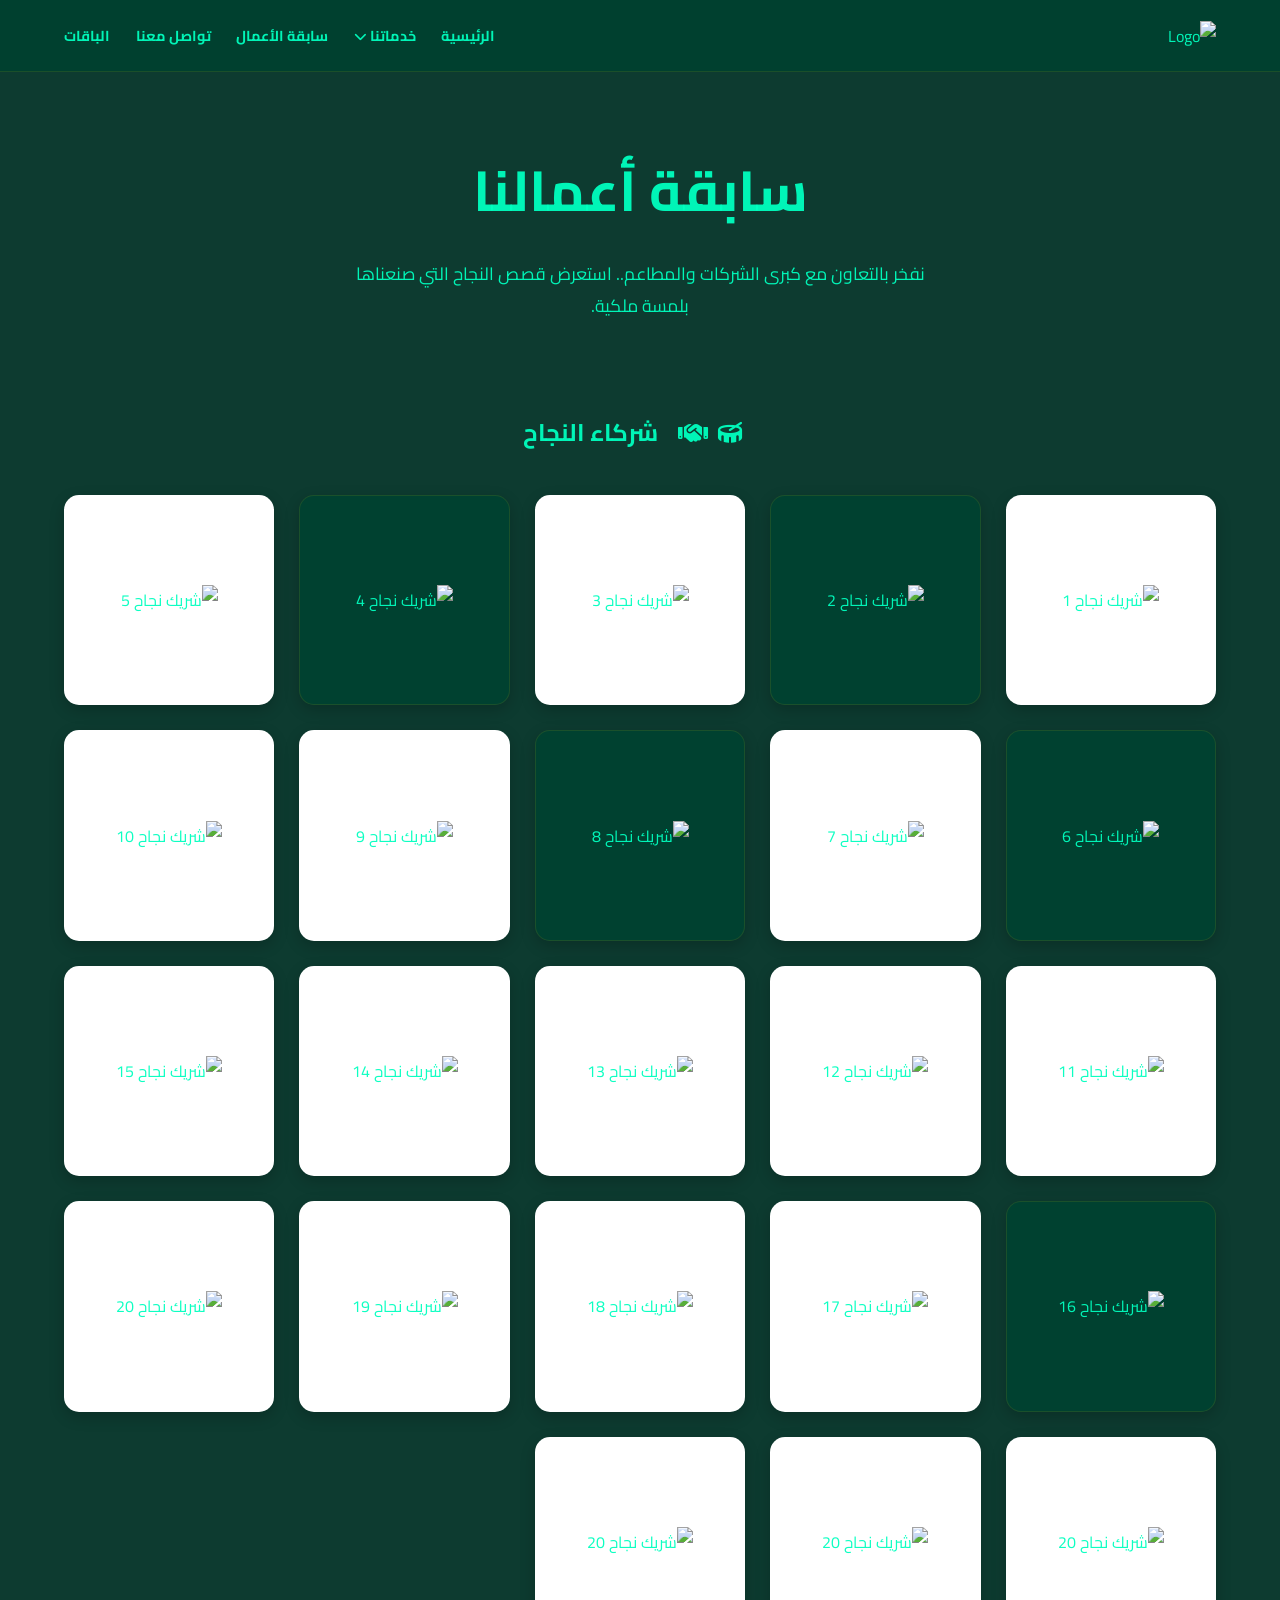
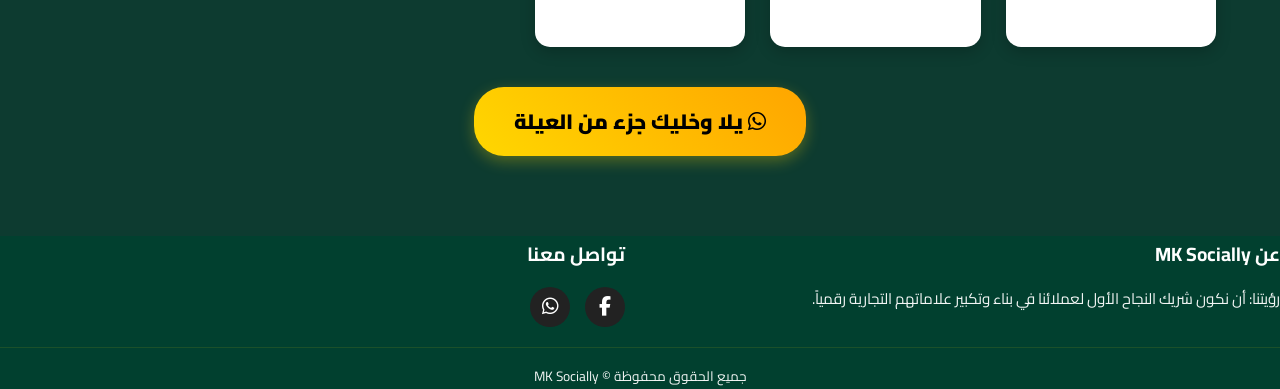
==== html/previous_work.html @ 529ecf09 "up" ====
<!DOCTYPE html>
<html lang="ar" dir="rtl">
<head>
    <meta charset="UTF-8">
    <meta name="viewport" content="width=device-width, initial-scale=1.0">
    <title>سابقة الأعمال | MK Socially</title>
    <link href="https://fonts.googleapis.com/css2?family=Cairo:wght@400;700;900&display=swap" rel="stylesheet">
    <link rel="stylesheet" href="https://cdnjs.cloudflare.com/ajax/libs/font-awesome/6.4.0/css/all.min.css">
    <link rel="stylesheet" href="../css/css.css">
    <link rel="manifest" href="../manifest.json">
<meta name="theme-color" content="#FFD700">
</head>
<body>
    <header>
        <div class="logo"><img src="../img/logo.png" alt="Logo"></div>
        <div class="menu-toggle" id="mobile-menu"><span class="menu-text">القائمة</span><div class="bars-container"><span class="bar"></span><span class="bar"></span><span class="bar"></span></div></div>
        <nav><ul class="nav-list">
            <li><a href="../index.html">الرئيسية</a></li>
            <li class="dropdown"><a href="#" class="nav-item-with-arrow">خدماتنا <i class="fas fa-chevron-down" style="font-size:0.8rem;"></i></a>
                <ul class="dropdown-menu"><li><a href="social_media.html">سوشيال ميديا</a></li><li><a href="prints.html">المطبوعات</a></li></ul>
            </li>
            <li><a href="previous_work.html">سابقة الأعمال</a></li>
            <li><a href="contact.html">تواصل معنا</a></li>
            <li><a href="Packages.html" style="color: var(--primary-gold);">الباقات</a></li>
        </ul></nav>
    </header>

    <nav class="mobile-nav-under-header">
        <a href="../index.html" class="nav-item"><i class="fas fa-home"></i><span>الرئيسية</span></a>
        <div class="nav-item services-trigger"><i class="fas fa-bullhorn"></i><span>خدماتنا</span>
            <div class="mobile-services-popup"><a href="social_media.html">سوشيال ميديا</a><a href="prints.html">مطبوعات</a></div>
        </div>
        <a href="previous_work.html" class="nav-item active"><i class="fas fa-briefcase"></i><span>شركاء النجاح</span></a>
        <a href="contact.html" class="nav-item"><i class="fas fa-envelope"></i><span>تواصل</span></a>
        <a href="Packages.html" class="nav-item"><i class="fas fa-tags"></i><span>الباقات</span></a>
    </nav>

    <main>
        <section class="hero" style="min-height: 40vh; padding-bottom: 0;">
            <div class="hero-content" style="text-align: center; width: 100%;">
                <h1>سابقة <span>أعمالنا</span></h1>
                <p style="max-width: 600px; margin: 0 auto;">نفخر بالتعاون مع كبرى الشركات والمطاعم.. استعرض قصص النجاح التي صنعناها بلمسة ملكية.</p>
            </div>
        </section>

        <section class="work-section" style="margin-top: 50px;">
            <h2 class="section-title">
                <span class="title-icon-anim"><i class="fas fa-drum"></i></span> 
                <i class="fas fa-handshake" style="margin-left: 10px;"></i> 
                شركاء النجاح
            </h2>
            
            <div class="portfolio-gallery">
                <div class="work-item"><img src="../سابقة/1.png" alt="شريك نجاح 1"></div>
                <div class="work-item dark-card"><img src="../سابقة/2.png" alt="شريك نجاح 2"></div>
                <div class="work-item"><img src="../سابقة/3.png" alt="شريك نجاح 3"></div>
                <div class="work-item dark-card"><img src="../سابقة/4.png" alt="شريك نجاح 4"></div>
                <div class="work-item"><img src="../سابقة/5.png" alt="شريك نجاح 5"></div>
                <div class="work-item dark-card"><img src="../سابقة/6.png" alt="شريك نجاح 6"></div>
                <div class="work-item"><img src="../سابقة/7.png" alt="شريك نجاح 7"></div>
                <div class="work-item dark-card"><img src="../سابقة/8.png" alt="شريك نجاح 8"></div>
                <div class="work-item"><img src="../سابقة/9.png" alt="شريك نجاح 9"></div>
                <div class="work-item"><img src="../سابقة/10.png" alt="شريك نجاح 10"></div>
                <div class="work-item"><img src="../سابقة/11.png" alt="شريك نجاح 11"></div>
                <div class="work-item"><img src="../سابقة/12.png" alt="شريك نجاح 12"></div>
                <div class="work-item"><img src="../سابقة/13.png" alt="شريك نجاح 13"></div>
                <div class="work-item"><img src="../سابقة/14.png" alt="شريك نجاح 14"></div>
                <div class="work-item"><img src="../سابقة/15.png" alt="شريك نجاح 15"></div>
                <div class="work-item dark-card"><img src="../سابقة/16.png" alt="شريك نجاح 16"></div>
                <div class="work-item"><img src="../سابقة/17.png" alt="شريك نجاح 17"></div>
                <div class="work-item"><img src="../سابقة/18.png" alt="شريك نجاح 18"></div>
                <div class="work-item"><img src="../سابقة/19.png" alt="شريك نجاح 19"></div>
                <div class="work-item"><img src="../سابقة/20.png" alt="شريك نجاح 20"></div>
                <div class="work-item"><img src="../سابقة/21.png" alt="شريك نجاح 20"></div>
                <div class="work-item"><img src="../سابقة/22.png" alt="شريك نجاح 20"></div>
                <div class="work-item"><img src="../سابقة/23.png" alt="شريك نجاح 20"></div>
            </div>
        </section>

        <section style="text-align: center; padding: 20px 5% 80px;">
            <a href="https://wa.me/201017564052" target="_blank" class="cta-btn" style="font-size: 1.3rem; padding: 15px 40px;">
                <i class="fab fa-whatsapp"></i> يلا وخليك جزء من العيلة
            </a>
        </section>
    </main>

    <footer>
        <div class="footer-container">
            <div class="footer-box"><h3>عن MK Socially</h3><p>رؤيتنا: أن نكون شريك النجاح الأول لعملائنا في بناء وتكبير علاماتهم التجارية رقمياً.</p></div>
            <div class="footer-box"><h3>تواصل معنا</h3>
                <div class="social-icons">
                    <a href="https://www.facebook.com/profile.php?id=100069878845047" target="_blank"><i class="fab fa-facebook-f"></i></a>
                    <a href="https://wa.me/201228516740" target="_blank"><i class="fab fa-whatsapp"></i></a>
                </div>
            </div>
        </div>
        <div class="footer-rights">جميع الحقوق محفوظة © <span>MK Socially</span></div>
    </footer>
    <div class="custom-cursor"></div><div class="custom-cursor-glow"></div>
    <script src="../js/script.js"></script>
</body>
</html>
---- css/css.css ----
/* === الأكواد الأساسية المحدثة === */
* {
    margin: 0; padding: 0; box-sizing: border-box;
    font-family: 'Cairo', sans-serif; scroll-behavior: smooth;
}

:root {
    --bg-color: rgba(0, 49, 37, 0.95); /* أخضر فاتح جداً للخلفية */
    --primary-green: #2d6a4f; /* أخضر داكن للعناصر الأساسية */
    --accent-gold: #FFD700; 
    --text-main: rgba(0, 255, 191, 0.95); /* نصوص داكنة للوضوح */
    --text-muted: rgba(255, 255, 255, 0.95);
    --white: #ffffff;
}
body {
    background-color: var(--bg-color); 
    color: var(--text-main);
}
main { flex: 1; }

/* === الماوس المخصص للمتعة البصرية === */
.custom-cursor { position: fixed; width: 12px; height: 12px; border-radius: 50%; background: var(--primary-gold); pointer-events: none; z-index: 9999; transform: translate(-50%, -50%); transition: width 0.2s, height 0.2s, background-color 0.2s; }
.custom-cursor-glow { position: fixed; width: 40px; height: 40px; border-radius: 50%; border: 2px solid var(--glow-gold); pointer-events: none; z-index: 9998; transform: translate(-50%, -50%); transition: width 0.2s, height 0.2s; }

/* === الهيدر (شريط التنقل) === */
header {
    display: flex; justify-content: space-between; align-items: center;
    padding: 0 5%; height: clamp(60px, 8vh, 80px);
    background: rgba(0, 65, 48, 0.95); backdrop-filter: blur(10px);
    text-decoration-color: rgba(0, 255, 191, 0.95);
    position: fixed; width: 100%; top: 0; z-index: 3000; border-bottom: 1px solid rgba(255, 215, 0, 0.1);
}

.logo img { max-height: clamp(35px, 5vw, 55px); transition: 0.3s ease; filter: drop-shadow(0 0 5px var(--glow-gold)); }
/* تكبير حجم اللوجو */

.nav-list { display: flex; gap: clamp(15px, 2vw, 30px); list-style: none; align-items: center; }
.nav-list li { position: relative; }
.nav-list li a { color: var(--text-light); text-decoration: none; font-weight: 700; font-size: clamp(0.9rem, 1vw, 1rem); transition: 0.3s; padding: 10px 0; display: block; position: relative; }
.nav-list li a::after { content: ''; position: absolute; width: 0; height: 2px; bottom: 0; left: 50%; background-color: var(--primary-gold); transition: 0.3s ease; transform: translateX(-50%); }
.nav-list li a:hover::after { width: 100%; }
.nav-list li a:hover { color: var(--primary-gold); }

/* الـ Dropdown للكمبيوتر */
.dropdown-menu { position: absolute; top: 100%; right: 0; background: #111; border: 1px solid var(--primary-gold); min-width: 200px; display: none; list-style: none; padding: 10px 0; border-radius: 5px; box-shadow: 0 5px 15px rgba(0,0,0,0.5); }
.dropdown:hover .dropdown-menu { display: block; animation: fadeInDropdown 0.3s ease; }
@keyframes fadeInDropdown { from { opacity: 0; transform: translateY(10px); } to { opacity: 1; transform: translateY(0); } }
.dropdown-menu li a { padding: 10px 20px; font-size: 0.9rem; border-bottom: 1px solid rgba(255, 215, 0, 0.1); }
.dropdown-menu li a::after { display: none; }

/* زر الموبايل الجانبي */
.menu-toggle { display: none; align-items: center; gap: 8px; z-index: 3100; cursor: none; }
.menu-text { font-size: 0.85rem; color: var(--primary-gold); font-weight: bold; }
.bars-container { display: flex; flex-direction: column; gap: 4px; }
.bar { width: 22px; height: 2px; background: var(--primary-gold); transition: 0.3s ease-in-out; }
.menu-toggle.active .bar:nth-child(1) { transform: translateY(6px) rotate(45deg); }
.menu-toggle.active .bar:nth-child(2) { opacity: 0; }
.menu-toggle.active .bar:nth-child(3) { transform: translateY(-6px) rotate(-45deg); }

/* === الهيرو سكشن === */
.hero { min-height: 100vh; display: flex; align-items: center; padding: 100px 5% 50px; gap: 40px; }
.hero-content { flex: 1; z-index: 2; }
.hero-content h1 { font-size: clamp(1.8rem, 5vw, 3.5rem); margin-bottom: 15px; }
.hero-content h1 span { color: var(--primary-gold); text-shadow: 0 0 15px var(--glow-gold); }
.hero-content h2 { font-size: clamp(1.1rem, 3vw, 1.8rem); margin-bottom: 20px; color: var(--text-muted); }
.hero-content p { font-size: clamp(0.9rem, 1.5vw, 1.1rem); line-height: 1.8; margin-bottom: 30px; }

.cta-btn { display: inline-block; padding: 12px 35px; background: linear-gradient(45deg, #FFD700, #FFA500); color: #000; text-decoration: none; font-weight: 900; font-size: 1.1rem; border-radius: 30px; box-shadow: 0 5px 15px rgba(255, 215, 0, 0.3); transition: 0.3s; border: none; }
.cta-btn:hover { transform: translateY(-5px); box-shadow: 0 10px 25px rgba(255, 215, 0, 0.6); }

.hero-graphics { flex: 1.5; position: relative; }
.hero-video {
    max-width: 320px; /* عرض مناسب للفيديو الطولي */
    border-radius: 20px;
    box-shadow: 0 10px 30px rgba(0, 0, 0, 0.1);
    height: auto;
    border: 3px solid var(--primary-green);
}
/* === ستايل العداد الوهمي === */
.visitor-counter { text-align: center; margin-top: 20px; font-size: clamp(1rem, 2vw, 1.2rem); font-weight: bold; color: var(--primary-gold); background: rgba(17, 17, 17, 0.8); padding: 12px 20px; border-radius: 10px; border: 1px solid rgba(255, 215, 0, 0.3); display: block; width: 100%; box-shadow: 0 0 15px rgba(255, 215, 0, 0.1); }
.visitor-counter i { margin-left: 8px; }

/* === الفوتر === */
footer {
    background: rgba(0, 65, 48, 0.95);
    color: var(--white);
}
.footer-container { display: flex; justify-content: space-between; gap: 30px; flex-wrap: wrap; margin-bottom: 20px; }
.footer-box { flex: 1; min-width: 250px; }
.footer-box h3 { color: var(--primary-gold); margin-bottom: 15px; font-size: 1.2rem; }
.footer-box p { color: var(--text-muted); font-size: 0.95rem; line-height: 1.6; margin-bottom: 10px;}
.social-icons { display: flex; gap: 15px; }
.social-icons a { display: flex; align-items: center; justify-content: center; width: 40px; height: 40px; background: #222; color: var(--primary-gold); border-radius: 50%; font-size: 1.2rem; transition: 0.3s; text-decoration: none; border: 1px solid transparent; }
.social-icons a:hover { background: var(--primary-gold); color: #000; transform: translateY(-5px) rotate(360deg); box-shadow: 0 5px 15px var(--glow-gold); }
.footer-rights { text-align: center; color: var(--text-muted); font-size: 0.85rem; padding-top: 15px; border-top: 1px solid rgba(255, 215, 0, 0.1); }

/* === شريط التنقل السفلي (مخفي في الكمبيوتر) === */
.mobile-nav-under-header { display: none; }

/* ========================================= */
/* ==== قسم صفحات الأعمال (Portfolio) ====== */
/* ========================================= */

.main-page-title {
    text-align: center;
    padding: 120px 5% 40px;
    background: linear-gradient(180deg, #111 0%, rgba(0, 59, 45, 0.95) 100%);
}
.main-page-title h1 { font-size: clamp(2rem, 5vw, 3rem); margin-bottom: 10px; }
.main-page-title h1 span { color: var(--primary-gold); text-shadow: 0 0 15px var(--glow-gold); }
.main-page-title p { color: var(--text-muted); font-size: 1.1rem; }

.profile-header { position: relative; width: 100%; margin-bottom: 20px; }
.cover-photo { width: 100%; height: clamp(200px, 30vh, 300px); background: rgba(0, 255, 191, 0.95); overflow: hidden; }
.cover-photo img { width: 100%; height: 100%; object-fit: cover; }
.profile-logo {
    width: 130px; height: 130px; background: var(--bg-color); border: 3px solid var(--primary-gold); border-radius: 50%;
    margin: -65px auto 0; position: relative; z-index: 5; overflow: hidden; box-shadow: 0 0 20px var(--glow-gold);
    display: flex; justify-content: center; align-items: center;
}
.profile-logo img { width: 100%; height: 100%; object-fit: contain; padding: 10px; }

.folder-tag {
    background: rgba(0, 255, 191, 0.95); color: var(--primary-gold);
    display: flex; align-items: center; justify-content: center; gap: 10px;
    padding: 10px 25px; border-radius: 50px; border: 1px solid var(--primary-gold);
    width: fit-content; margin: 40px auto 20px; font-weight: 700; font-size: 1.2rem;
}

.section-title { padding: 0 5%; margin: 30px 0 20px; font-size: 1.5rem; color: var(--text-light); display: flex; align-items: center; justify-content: center; gap: 10px; }
.section-title i { color: var(--primary-gold); }


/* === شبكة التصاميم الجديدة (خلفية بيضاء للوجوهات) === */
.portfolio-gallery {
    display: grid;
    grid-template-columns: repeat(auto-fill, minmax(180px, 1fr));
    gap: 25px;
    padding: 20px 5%;
    justify-items: center;
}

.work-item {
    background: #ffffff; /* الكارت الأبيض */
    border-radius: 15px;
    box-shadow: 0 5px 15px rgba(0,0,0,0.2);
    width: 100%;
    aspect-ratio: 1 / 1; /* مربع دايما */
    overflow: hidden;
    position: relative;
    transition: transform 0.3s ease, box-shadow 0.3s ease, border 0.3s ease;
    display: flex;
    justify-content: center;
    align-items: center;
    padding: 20px;
    box-sizing: border-box;
    border: 1px solid transparent;
}

.work-item img {
    max-width: 100%;
    max-height: 100%;
    object-fit: contain; /* منع القص */
}

.work-item:hover {
    transform: translateY(-8px) scale(1.03);
    box-shadow: 0 10px 25px rgba(255, 215, 0, 0.4);
    border: 1px solid var(--primary-gold);
}

.work-overlay {
    position: absolute; top: 0; left: 0; width: 100%; height: 100%; background: rgba(0, 0, 0, 0.8);
    display: flex; flex-direction: column; justify-content: center; align-items: center;
    opacity: 0; transition: 0.4s; padding: 20px; text-align: center; pointer-events: none;
}
.work-item:hover .work-overlay { opacity: 1; }
.work-overlay h3 { color: var(--primary-gold); margin-bottom: 10px; transform: translateY(20px); transition: 0.4s; }
.work-overlay p { font-size: 0.9rem; transform: translateY(20px); transition: 0.5s; color: #fff;}
.work-item:hover h3, .work-item:hover p { transform: translateY(0); }


/* === أنميشن كلمة شركاء النجاح وأشرطة الاحتفال === */
.title-icon-anim {
    display: inline-block;
    color: var(--primary-gold);
    margin-right: 15px;
    animation: partyHeartbeat 1.5s infinite;
}

@keyframes partyHeartbeat {
    0% { transform: scale(1); rotate(0deg); }
    15% { transform: scale(1.3); rotate(10deg); }
    30% { transform: scale(1); rotate(0deg); }
    45% { transform: scale(1.3); rotate(-10deg); }
    60% { transform: scale(1); rotate(0deg); }
}

.confetti {
    position: fixed; width: 10px; height: 10px; background-color: #f00; opacity: 0.8;
    top: -10px; z-index: 9999; border-radius: 2px; pointer-events: none;
}

/* === شبكة الفيديوهات (Reels) === */
.reels-grid { display: grid; grid-template-columns: repeat(auto-fit, minmax(250px, 1fr)); gap: 25px; padding: 0 5% 60px; align-items: start; }
.reel-item { background: #000; border-radius: 15px; overflow: hidden; border: 1px solid rgba(255, 215, 0, 0.1); }
.reel-item video { width: 100%; height: auto; object-fit: contain; background: #000; }
.reel-item p { padding: 15px; color: var(--text-light); font-weight: bold; text-align: center; }

/* ========================================= */
/* ==== شاشات الموبايل (تنسيق إجباري وصارم) ==== */
/* ========================================= */
@media (max-width: 992px) {
    * { cursor: auto !important; }
    .custom-cursor, .custom-cursor-glow { display: none !important; }
    
    .menu-toggle, .nav-list { display: none !important; }
    
    header { height: 70px !important; display: flex !important; justify-content: center !important; align-items: center !important; padding: 0 !important; }
    .logo img { max-height: 45px !important; }

    body { padding-top: 130px !important; }
    .hero { flex-direction: column-reverse !important; text-align: center !important; padding: 20px 5% !important; }
    .hero-content h1 { font-size: 2.2rem !important; margin-bottom: 10px !important; }
    .hero-content h2 { font-size: 1.2rem !important; }
    .hero-graphics { width: 100% !important; margin-bottom: 30px !important; }
    .hero-video { width: 100% !important; border-radius: 15px !important; }

    .cta-btn { display: inline-block !important; padding: 12px 30px !important; background: linear-gradient(45deg, #FFD700, #FFA500) !important; color: #000 !important; text-decoration: none !important; font-weight: bold !important; border-radius: 30px !important; margin-top: 15px !important; }

    .mobile-nav-under-header { display: flex !important; position: fixed !important; top: 70px !important; left: 0 !important; width: 100% !important; background: rgba(15, 15, 15, 0.98) !important; border-bottom: 1px solid rgba(255, 215, 0, 0.2) !important; z-index: 2800 !important; justify-content: space-around !important; padding: 10px 0 !important; }
    .mobile-nav-under-header .nav-item { color: var(--text-muted) !important; text-decoration: none !important; display: flex !important; flex-direction: column !important; align-items: center !important; font-size: 0.75rem !important; gap: 5px !important; }
    .mobile-nav-under-header .nav-item i { font-size: 1.2rem !important; }
    .mobile-nav-under-header .nav-item.active { color: var(--primary-gold) !important; }

    .services-trigger { position: relative; }
    .mobile-services-popup { display: none; position: absolute; top: 100%; left: 50%; transform: translateX(-50%); background: #111; border: 1px solid var(--primary-gold); border-radius: 8px; padding: 10px; width: 140px; flex-direction: column; gap: 8px; box-shadow: 0 5px 15px rgba(0,0,0,0.8); margin-top: 15px; z-index: 3000; }
    .mobile-services-popup::before { content: ''; position: absolute; top: -8px; left: 50%; transform: translateX(-50%); border-width: 0 8px 8px 8px; border-style: solid; border-color: transparent transparent var(--primary-gold) transparent; }
    .mobile-services-popup.show { display: flex; animation: popupAnim 0.3s ease; }
    @keyframes popupAnim { from { opacity: 0; transform: translate(-50%, -10px); } to { opacity: 1; transform: translate(-50%, 0); } }
    .mobile-services-popup a { color: #fff; text-decoration: none; font-size: 0.95rem; border-bottom: 1px solid rgba(255,215,0,0.1); padding-bottom: 8px; width: 100%; }
    .mobile-services-popup a:last-child { border: none; padding-bottom: 0; }
    .mobile-services-popup a:hover { color: var(--primary-gold); }
}

@media (max-width: 400px) {
    .cta-btn { padding: 10px 20px; font-size: 1rem; }
    .mobile-nav-under-header .nav-item { font-size: 0.65rem; }
}

/* === كلاس مخصص للوجوهات البيضاء (عشان تظهر على خلفية غامقة) === */
.work-item.dark-card {
    background: rgba(0, 66, 49, 0.95); 
    border: 1px solid rgba(255, 215, 0, 0.1); 
}

.work-item.dark-card:hover {
    border: 1px solid var(--primary-gold);
    box-shadow: 0 10px 25px rgba(255, 215, 0, 0.4);
    transform: translateY(-8px) scale(1.03);
}

/* ========================================= */
/* ==== أكواد قسم السوشيال ميديا الجديد (المنفصل) ==== */
/* ========================================= */
.social-projects-wrapper { padding: 20px 5% 60px; }
.projects-grid-new { 
    display: grid; 
    grid-template-columns: repeat(auto-fill, minmax(200px, 1fr)); 
    gap: 25px; 
}

.project-card-new { 
    background: rgba(0, 80, 60, 0.95); border: 1px solid rgba(255, 215, 0, 0.2); border-radius: 15px; 
    padding: 40px 20px; text-align: center; cursor: pointer !important; transition: 0.3s;
    box-shadow: 0 5px 15px rgba(0,0,0,0.5);
}
.project-card-new:hover { 
    transform: translateY(-8px); border-color: var(--primary-gold); 
    box-shadow: 0 10px 25px rgba(255, 215, 0, 0.3); background: #1a1a1a;
}
.folder-icon-new { font-size: 3.5rem; color: var(--primary-gold); margin-bottom: 15px; }
.project-card-new h3 { color: #fff; font-size: 1.1rem; }

/* === النافذة المنبثقة (Modal) === */
.fb-modal-overlay { 
    display: none; position: fixed; top: 0; left: 0; width: 100%; height: 100%; 
    background: rgba(0, 0, 0, 0.9); z-index: 5000; justify-content: center; align-items: center; 
    padding: 20px; backdrop-filter: blur(8px);
}
.fb-modal-container { 
    background: var(--bg-color); width: 100%; max-width: 800px; max-height: 90vh; 
    border-radius: 15px; border: 1px solid var(--primary-gold); overflow-y: auto; 
    position: relative; animation: modalFadeIn 0.4s ease;
}
.fb-modal-container::-webkit-scrollbar { width: 8px; }
.fb-modal-container::-webkit-scrollbar-thumb { background: var(--primary-gold); border-radius: 10px; }

@keyframes modalFadeIn { from { opacity: 0; transform: scale(0.9); } to { opacity: 1; transform: scale(1); } }

.fb-close-btn { 
    position: absolute; top: 15px; right: 20px; font-size: 2rem; color: #fff; 
    cursor: pointer !important; z-index: 10; background: rgba(0,0,0,0.6); 
    width: 45px; height: 45px; display: flex; justify-content: center; align-items: center; 
    border-radius: 50%; border: 1px solid rgba(255,255,255,0.2); transition: 0.3s;
}
.fb-close-btn:hover { color: var(--primary-gold); border-color: var(--primary-gold); transform: rotate(90deg); }

.fb-profile-header { position: relative; width: 100%; }
.fb-cover-photo { width: 100%; height: 250px; background: #222; }
.fb-cover-photo img { width: 100%; height: 100%; object-fit: cover; }

.fb-profile-logo { 
    width: 130px; height: 130px; background: #fff; border: 5px solid var(--bg-color); 
    border-radius: 50%; margin: -65px auto 0; position: relative; z-index: 5; 
    display: flex; justify-content: center; align-items: center; overflow: hidden;
    box-shadow: 0 0 15px rgba(0,0,0,0.8);
}
.fb-profile-logo img { width: 90%; height: 90%; object-fit: contain; }

.fb-folder-tag { text-align: center; color: #fff; margin: 15px 0 30px; }
.fb-folder-tag h2 { font-size: 1.8rem; color: var(--primary-gold); margin-bottom: 5px; }
.fb-folder-tag p { color: var(--text-muted); font-size: 1rem; }

.fb-work-section { padding: 0 20px 40px; }
.fb-portfolio-gallery { display: flex; flex-direction: column; gap: 30px; align-items: center; }

.fb-work-item { width: 100%; max-width: 600px; background: rgba(0, 255, 191, 0.95); border-radius: 15px; padding: 15px; border: 1px solid rgba(255,215,0,0.1); }
.fb-work-item img { width: 100%; height: auto; border-radius: 10px; display: block; }

/* === ستايل اللوجو بتاع الكروت من بره === */
.folder-logo-new { 
    width: 100px; height: 100px; margin: 0 auto 15px; background: #fff; 
    border-radius: 50%; border: 3px solid var(--primary-gold); 
    display: flex; justify-content: center; align-items: center; 
    overflow: hidden; box-shadow: 0 0 15px rgba(255, 215, 0, 0.2); transition: 0.3s;
}
.folder-logo-new img { width: 80%; height: 80%; object-fit: contain; }
.project-card-new:hover .folder-logo-new { transform: scale(1.1); box-shadow: 0 0 20px rgba(255, 215, 0, 0.5); }

/* === زرار (اضغط للمشاهدة) === */
.click-hint {
    display: inline-flex; align-items: center; gap: 8px; margin-top: 15px;
    padding: 6px 16px; background: rgba(255, 215, 0, 0.1); color: var(--primary-gold);
    font-size: 0.85rem; font-weight: bold; border-radius: 30px; 
    border: 1px solid rgba(255, 215, 0, 0.3); transition: 0.3s;
}
.project-card-new:hover .click-hint { background: var(--primary-gold); color: rgba(0, 255, 191, 0.95); box-shadow: 0 0 10px rgba(255, 215, 0, 0.5); }
.click-hint i { font-size: 0.9rem; }


/* ========================================= */
/* ==== قسم الباقات المتفاعل الجديد (تم الإصلاح) ==== */
/* ========================================= */
.pricing-section {
    padding: 60px 0;
    position: relative;
    background: radial-gradient(circle at center,  rgba(1, 73, 55, 0.95) 0%,  rgba(0, 255, 191, 0.95) 100%);
}

.pricing-container {
    display: grid;
    grid-template-columns: repeat(auto-fit, minmax(280px, 1fr));
    gap: 30px;
    max-width: 1200px;
    margin: 0 auto;
    padding: 0 20px;
    position: relative;
    z-index: 10;
}

/* التنسيق العام للكروت (تم إصلاح التمدد العشوائي) */
.pricing-card {
    background: rgba(0, 0, 0, 0.95);
    border-radius: 20px;
    padding: 30px; 
    text-align: center;
    box-shadow: 0 10px 30px rgba(0,0,0,0.5);
    transition: all 0.4s ease;
    border: 1px solid rgba(255, 215, 0, 0.1);
    position: relative;
    overflow: hidden;
    display: flex;
    flex-direction: column;
    justify-content: flex-start; /* يمنع التمدد */
    gap: 12px; /* مسافة ثابتة */
}

/* تنسيق العناصر الداخلية للهيدر */
.package-icon-header { font-size: 2.5rem; margin-bottom: 0; display: flex; justify-content: center; align-items: center; }
.package-logo-wrapper { width: 60px; height: 60px; margin: 0 auto 5px; display: flex; justify-content: center; align-items: center; border-radius: 50%; padding: 5px; }
.package-logo-wrapper img { width: 90%; height: 90%; object-fit: contain; }
h3.package-title { color: #fff; font-size: 1.6rem; font-weight: 900; margin-bottom: 0; }
p.package-intro-text { color: #ccc; font-size: 0.85rem; margin-bottom: 5px; line-height: 1.4; padding: 0 10px; }

/* الشارات (البادجات) */
.package-badge.best-seller {
    position: absolute; top: 15px; left: -35px;
    background: #ff0000; color: #fff; padding: 5px 35px; font-size: 0.75rem;
    font-weight: bold; text-transform: uppercase; transform: rotate(-45deg);
    box-shadow: 0 3px 10px rgba(255,0,0,0.5); z-index: 10;
    display: flex; align-items: center; gap: 5px; justify-content: center;
}

.discount-badge {
    position: absolute; top: 15px; right: 15px;
    background: #ff0000; color: #fff; padding: 5px 12px; font-size: 0.8rem;
    font-weight: 900; border-radius: 20px;
    box-shadow: 0 3px 10px rgba(255,0,0,0.4); z-index: 10;
    display: flex; align-items: center; gap: 5px;
}
.discount-badge i { font-size: 0.8rem; }

/* تأثير Spotlight بالكاميرا */
.pricing-card.spotlight-active {
    border-color: rgba(255, 215, 0, 1) !important;
    box-shadow: 0 10px 40px rgba(255, 215, 0, 0.6) !important;
    transform: translateY(-10px) scale(1.02) !important;
}

/* تدرج الألوان للباقات (Start, Boom, King, Pro Max) */
.package-start { border-color: rgba(255, 255, 255, 0.1); }
.package-start .start-icon { color: #888; }
.package-start .package-features i { color: #aaa; }
.package-start .package-logo-wrapper.logo-subtle img { filter: brightness(0) invert(1) opacity(0.3); }

.package-boom { border-color: rgba(255, 215, 0, 0.3); }
.package-boom .boom-icon { color: rgba(255, 215, 0, 0.7); }
.package-boom .package-features i { color: rgba(255, 215, 0, 0.8); }
.package-boom .package-logo-wrapper.logo-gold-muted img { filter: brightness(1) sepia(1) hue-rotate(-15deg) saturate(1) opacity(0.6); }

.package-king { border-color: rgba(255, 215, 0, 0.6); }
.package-king .king-icon { color: var(--primary-gold); }
.package-king .package-features i { color: var(--primary-gold); }
.package-king .package-logo-wrapper.logo-gold-full img { filter: brightness(1.2) sepia(1) hue-rotate(-10deg) saturate(2.5); }

.package-promax { border-color: rgba(255, 215, 0, 1); background: radial-gradient(circle at center, #1a1a1a 0%, #111 100%); z-index: 100; }
.package-promax .promax-icon { color: #ffd700; text-shadow: 0 0 5px rgba(255,215,0,0.7); }
.package-promax .package-features i { color: #ffd700; }
.package-promax .btn-primary { background: #ffd700; color: #000; border-color: #ffd700; font-weight: 900; box-shadow: 0 5px 15px rgba(255,215,0,0.5); }
.package-promax .package-logo-wrapper.logo-promax-inverted img { filter: brightness(0) invert(1); }
.package-promax .package-title { text-shadow: 0 0 5px #ffd700; }

/* قائمة الشرح المتفاعلة */
.package-features { 
    list-style: none; padding: 0; text-align: right; 
    font-size: 0.95rem; margin-bottom: 25px; 
    flex-grow: 0; /* يمنع التمدد العشوائي للقائمة */
    display: flex; flex-direction: column; gap: 8px; 
}

.package-features li { 
    color: var(--text-muted); position: relative;
    padding: 8px 12px; border-radius: 8px; cursor: pointer;
    transition: all 0.3s ease;
    display: flex; align-items: center; gap: 10px;
}
.package-features li:hover { background: rgba(0, 255, 191, 0.95); color: #fff; }
.package-features li i { font-size: 1rem; flex-shrink: 0; }

/* قسم الشرح المختفي */
.feature-desc {
    opacity: 0; visibility: hidden; max-height: 0;
    transition: all 0.3s ease;
    font-size: 0.8rem; color: #000000; margin-top: 5px;
    line-height: 1.6; border-right: 2px solid var(--primary-gold); padding-right: 15px;
    width: 100%; display: none; 
}

/* تفعيل الشرح عند الوقوف على الـ li */
.package-features li.show-desc .feature-desc {
    opacity: 1; visibility: visible; max-height: 200px;
    margin-top: 8px; padding: 8px 12px; background: white; border-radius: 8px;
    border: 1px solid rgba(0, 0, 0, 0.1); 
    display: block; 
}

/* الأزرار داخل الباقات */
.btn { 
    display: inline-flex; align-items: center; justify-content: center; gap: 8px;
    padding: 10px 20px; border-radius: 30px; font-weight: 700; font-size: 0.9rem;
    transition: all 0.3s ease; text-decoration: none; cursor: pointer;
    border: 1px solid transparent; width: 100%; 
    margin-top: auto; /* يجبر الزرار انه يلزق في آخر الكارت تحت خالص */
}

.btn-primary { background: var(--primary-gold); color: rgba(0, 255, 191, 0.95); border-color: var(--primary-gold); }
.btn-primary:hover { transform: scale(1.05); box-shadow: 0 5px 15px rgba(255,215,0,0.5); }
.btn-outline { border-color: var(--primary-gold); color: var(--primary-gold); }
.btn-outline:hover { background: var(--primary-gold); color: #000; transform: translateY(-3px); }

/* ======= بنر الخصم الـ 50% الجذاب ======= */
.discount-banner-container {
    max-width: 1200px;
    margin: 40px auto 0;
    padding: 0 20px;
    z-index: 10; position: relative;
}

.discount-banner {
    background: rgba(0, 255, 191, 0.95); border: 2px solid var(--primary-gold); border-radius: 15px;
    padding: 20px 40px; color: #fff; text-align: center; font-size: 1.1rem;
    font-weight: 700; display: flex; align-items: center; justify-content: center; gap: 20px;
    box-shadow: 0 10px 30px rgba(0,0,0,0.6);
}

.highlight-time { color: var(--primary-gold); font-weight: 900; font-size: 1.3rem; }
.discount-label { font-weight: 900; }
.discount-percent { color: #ff0000; font-size: 1.4rem; text-shadow: 0 0 5px rgba(255,0,0,0.6); }

/* الأيقونات في البنر */
.discount-banner i { font-size: 1.2rem; flex-shrink: 0; }
.discount-banner .clock-icon { color: var(--primary-gold); }
.discount-banner .tag-icon { color: var(--primary-gold); }

/* ========================================= */
/* ==== قسم البروشور التفاعلي (3D Flipbook) - بعد التعديل لظهور الصورة كاملة ==== */
/* ========================================= */
.flipbook-section {
    padding: 20px 5% 80px;
    display: flex;
    flex-direction: column;
    align-items: center;
    justify-content: center;
    position: relative;
}

.flip-book-container {
    width: 100%;
    display: flex;
    flex-direction: column;
    align-items: center;
    gap: 25px;
    margin-top: 20px;
}

/* حاوية الكتاب والمنظور الثلاثي الأبعاد */
.flip-book {
    position: relative;
    width: 100%;
    max-width: 450px; /* عرض الورقة */
    aspect-ratio: 1 / 1.4; /* أبعاد قريبة من ورقة A4 */
    perspective: 2000px; /* العمق الثلاثي الأبعاد */
}

/* تنسيق الورقة نفسها */
.page {
    position: absolute;
    width: 100%;
    height: 100%;
    top: 0; 
    left: 0;
    transform-origin: right center; /* الكعب على اليمين عشان دي لغة عربية */
    transition: transform 0.8s cubic-bezier(0.645, 0.045, 0.355, 1), opacity 0.4s ease 0.2s;
    background: rgba(0, 255, 191, 0.95); /* خلفية سوداء تظهر خلف الصورة إذا كانت الصورة غير ممتلئة */
    border-radius: 8px 2px 2px 8px; /* تدوير الحواف الخارجية للورقة */
    box-shadow: 0 10px 30px rgba(0,0,0,0.5), inset -3px 0 10px rgba(0,0,0,0.5);
    border: 1px solid rgba(255, 215, 0, 0.2);
    overflow: hidden;
    cursor: grab;
    display: flex; /* لضمان توسيط الصورة */
    justify-content: center;
    align-items: center;
}

.page:active { cursor: grabbing; }

.page img {
    /* التعديل هنا لضمان ظهور الصورة كاملة */
    max-width: 100%;
    max-height: 100%;
    width: auto;
    height: auto;
    object-fit: contain; /* تظهر الصورة كاملة وتحافظ على أبعادها */
}

/* الكلاس اللي هيتضاف بالـ JS عشان الورقة تتقلب */
.page.flipped {
    transform: rotateY(180deg);
    opacity: 0; /* بيخفي الورقة بعد ما تقلب عشان يظهر اللي تحتها */
    pointer-events: none; /* عشان نقدر نضغط على الورقة اللي بعدها */
}

/* تنسيق زراير التحكم والمؤشر */
.book-controls { display: flex; gap: 20px; margin-top: 15px; }

.ctrl-btn {
    background: rgba(17, 17, 17, 0.8);
    color: var(--primary-gold);
    border: 1px solid var(--primary-gold);
    padding: 10px 25px;
    border-radius: 30px;
    font-weight: bold;
    font-size: 1rem;
    transition: 0.3s;
    display: flex; align-items: center; gap: 10px;
}

.ctrl-btn:hover {
    background: var(--primary-gold);
    color: #000;
    transform: translateY(-3px);
    box-shadow: 0 5px 15px rgba(255, 215, 0, 0.3);
}

.swipe-hint {
    color: var(--text-muted);
    font-size: 0.95rem;
    margin-top: 10px;
    animation: pulseHint 2s infinite;
}

@keyframes pulseHint {
    0% { opacity: 0.5; }
    50% { opacity: 1; color: var(--primary-gold); transform: scale(1.05); }
    100% { opacity: 0.5; }
}
/* ========================================= */
/* ==== قسم الاستيكرات (Bottle Mockup) ==== */
/* ========================================= */
.stickers-section {
    padding: 40px 5% 80px;
    display: flex;
    flex-direction: column;
    align-items: center; /* توسيط كل العناصر بالعرض */
    width: 100%;
    background: radial-gradient(circle at center, #1a1a1a 0%, #0d0d0d 100%);
    border-top: 1px solid rgba(255, 215, 0, 0.1);
}

.mockup-container {
    display: flex;
    flex-direction: column;
    align-items: center; /* توسيط الزجاجة والزراير */
    width: 100%;
}

.bottle-wrapper {
    position: relative; /* مهم جداً عشان الاستيكر يترسم جواها مش براها */
    width: 100%;
    max-width: 260px; /* حجم الزجاجة */
    display: flex;
    justify-content: center;
    filter: drop-shadow(0 15px 25px rgba(0,0,0,0.6));
}

.bottle-base {
    width: 100%;
    height: auto;
    display: block;
}

/* القناع اللي هيقص الاستيكر ويلفه */
.sticker-mask {
    position: absolute;
    top: 36%; /* مكان الاستيكر من فوق */
    left: 5%; /* ساب مسافة صغيرة من الجنب عشان سمك الزجاج */
    width: 90%; /* عرض الاستيكر */
    height: 44%; /* ارتفاع الاستيكر */
    overflow: hidden;
    border-radius: 10px / 5px; /* انحناء أسطواني 3D */
    z-index: 2;
    transition: opacity 0.3s ease;
}

/* لمعة الإضاءة والظل */
.sticker-mask::after {
    content: '';
    position: absolute;
    top: 0; left: 0; width: 100%; height: 100%;
    background: linear-gradient(90deg, rgba(0,0,0,0.6) 0%, rgba(255,255,255,0.2) 15%, rgba(255,255,255,0) 50%, rgba(255,255,255,0.1) 85%, rgba(0,0,0,0.6) 100%);
    pointer-events: none;
    z-index: 3;
}

/* الاستيكر نفسه */
.sticker-overlay {
    width: 100%;
    height: 100%;
    object-fit: cover;
    object-position: center;
}

.sticker-mask.fade-out {
    opacity: 0;
}

/* ========================================= */
/* ==== تعديل قسم المنيو ليكون أفقي (Landscape) ==== */
/* ========================================= */

#menu-interactive-book {
    max-width: 850px; /* كبرنا العرض جداً عشان يناسب تصميم المنيو المفرود */
    aspect-ratio: 1.6 / 1; /* غيرنا النسبة عشان تكون بالعرض (مستطيل أفقي) بدل ما كانت رأسية */
}

/* ضبط إضافي للموبايل عشان المنيو الأفقي مايخرجش بره الشاشة */
@media (max-width: 768px) {
    #menu-interactive-book {
        max-width: 100%;
        aspect-ratio: 1.4 / 1; 
    }
}

/* ========================================= */
/* ==== أقسام المطبوعات الإضافية ==== */
/* ========================================= */

/* تنسيق الفلايرات */
.flyers-section {
    padding: 60px 5%;
    background: #0d0d0d;
}

.flyers-grid {
    display: grid;
    grid-template-columns: repeat(auto-fit, minmax(280px, 1fr));
    gap: 30px;
    margin-top: 30px;
}

.flyer-item {
    background: #1a1a1a;
    border-radius: 15px;
    padding: 10px;
    border: 1px solid rgba(255, 215, 0, 0.1);
    transition: 0.3s;
    display: flex;
    justify-content: center;
}

.flyer-item img {
    max-width: 100%;
    height: auto;
    border-radius: 10px;
    object-fit: contain; /* يضمن ظهور الفلاير كاملاً */
}

.flyer-item:hover {
    transform: translateY(-5px);
    border-color: var(--primary-gold);
    box-shadow: 0 5px 20px rgba(255, 215, 0, 0.2);
}

/* تنسيق المطبوعات العامة */
.general-prints-section {
    padding: 60px 5% 100px;
    background: #0a0a0a;
    border-top: 1px solid rgba(255, 215, 0, 0.1);
}

.prints-display-grid {
    display: grid;
    grid-template-columns: repeat(auto-fill, minmax(300px, 1fr));
    gap: 40px;
    margin-top: 40px;
}

.print-card {
    background: #111;
    border-radius: 20px;
    overflow: hidden;
    border: 1px solid rgba(255, 215, 0, 0.05);
    transition: 0.4s;
}

.print-img-box {
    width: 100%;
    height: 250px;
    background: #1a1a1a;
    display: flex;
    justify-content: center;
    align-items: center;
    padding: 15px;
}

.print-img-box img {
    max-width: 100%;
    max-height: 100%;
    object-fit: contain; /* يضمن ظهور الصورة كاملة دون قص */
}

.print-info {
    padding: 25px;
    text-align: right;
}

.print-info h3 {
    color: var(--primary-gold);
    margin-bottom: 15px;
    font-size: 1.3rem;
}

.print-info p {
    color: var(--text-muted);
    font-size: 0.95rem;
    line-height: 1.6;
}

.print-card:hover {
    transform: translateY(-10px);
    border-color: var(--primary-gold);
    box-shadow: 0 10px 30px rgba(0, 0, 0, 0.5);
}

@media (max-width: 768px) {
    .prints-display-grid {
        grid-template-columns: 1fr;
    }
}
.service-card, .contact-card, .print-card {
    background: var(--white);
    border: 1px solid rgba(45, 106, 79, 0.1);
    box-shadow: 0 5px 15px rgba(0,0,0,0.05);
}
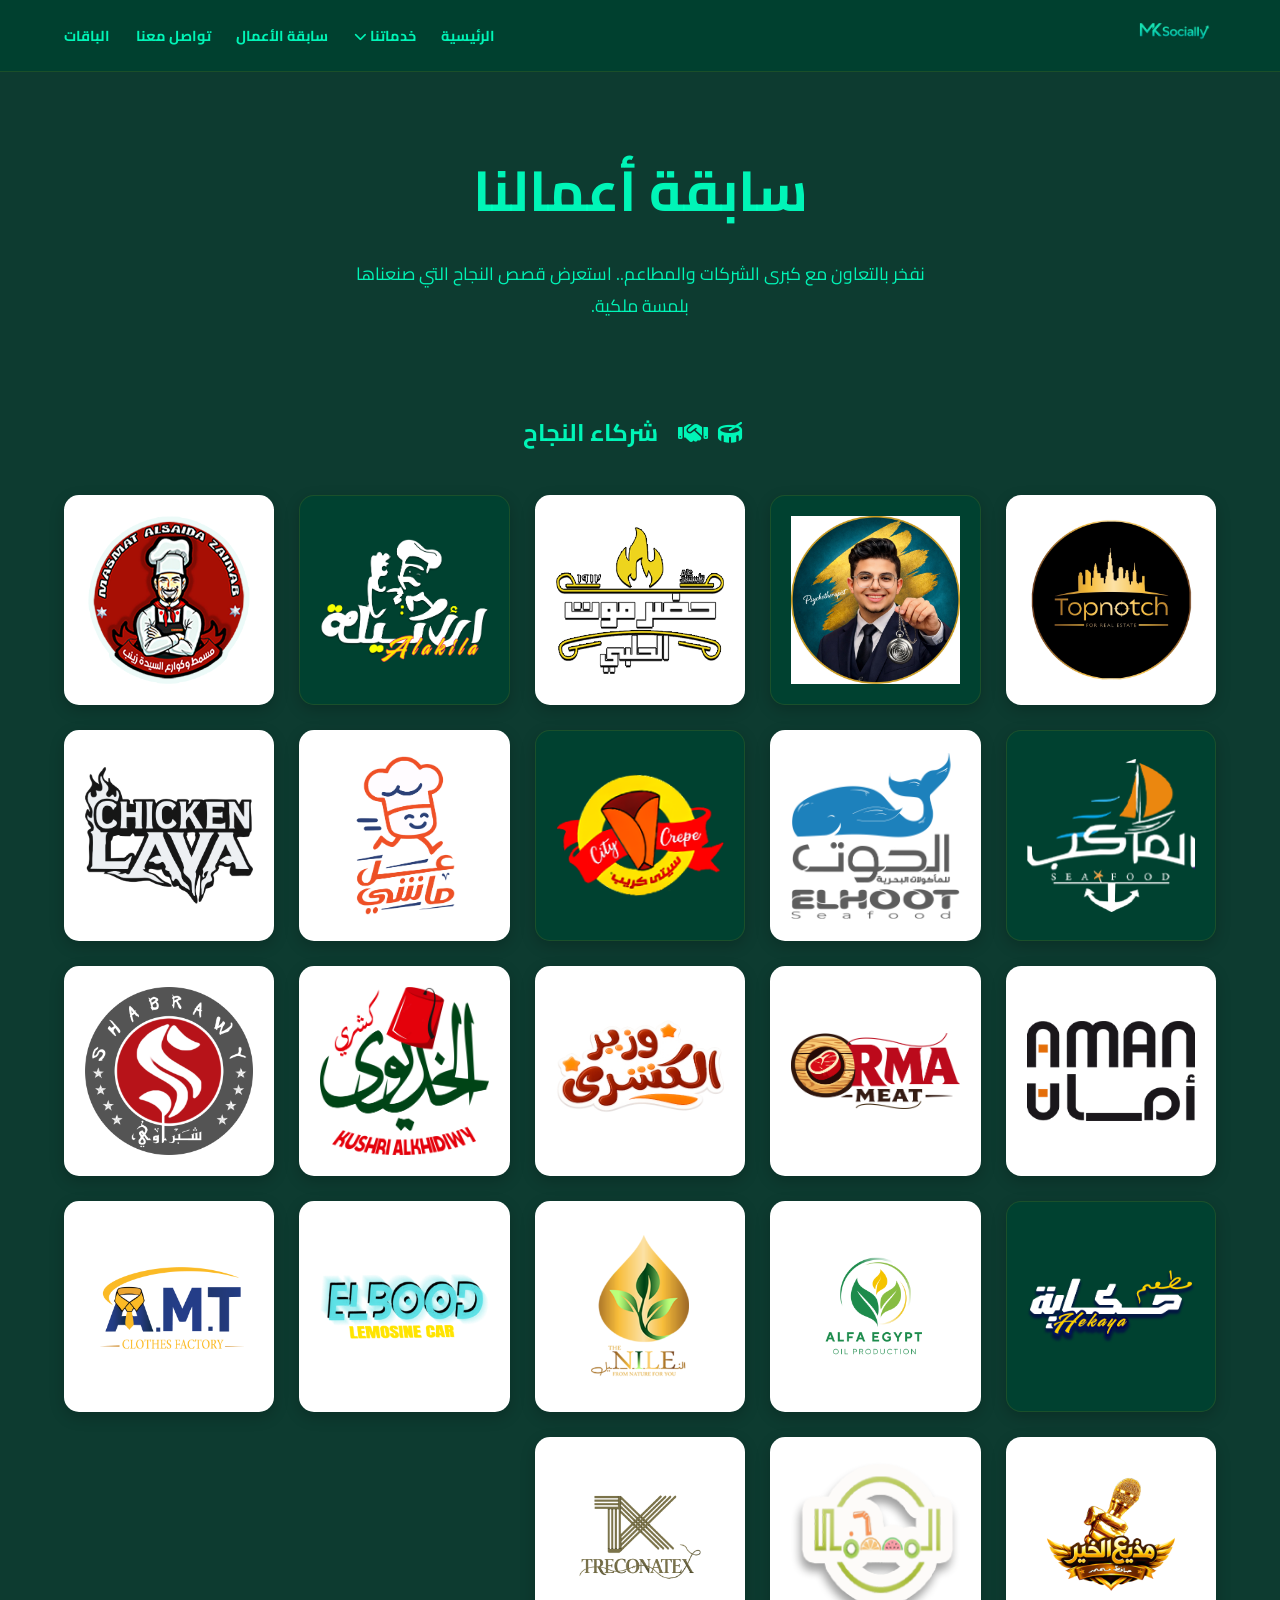
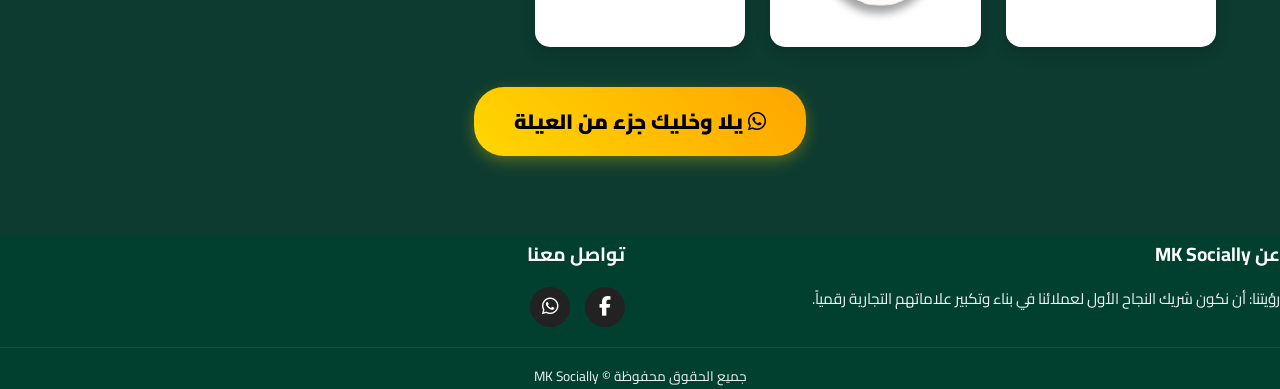
==== commit db45ab02: "edit whats app massege" ====
--- a/html/previous_work.html
+++ b/html/previous_work.html
@@ -78,7 +78,7 @@
         </section>
 
         <section style="text-align: center; padding: 20px 5% 80px;">
-            <a href="https://wa.me/201017564052" target="_blank" class="cta-btn" style="font-size: 1.3rem; padding: 15px 40px;">
+            <a href="https://wa.me/201228516740" target="_blank" class="cta-btn" style="font-size: 1.3rem; padding: 15px 40px;">
                 <i class="fab fa-whatsapp"></i> يلا وخليك جزء من العيلة
             </a>
         </section>
@@ -99,4 +99,4 @@
     <div class="custom-cursor"></div><div class="custom-cursor-glow"></div>
     <script src="../js/script.js"></script>
 </body>
-</html>+</html>
